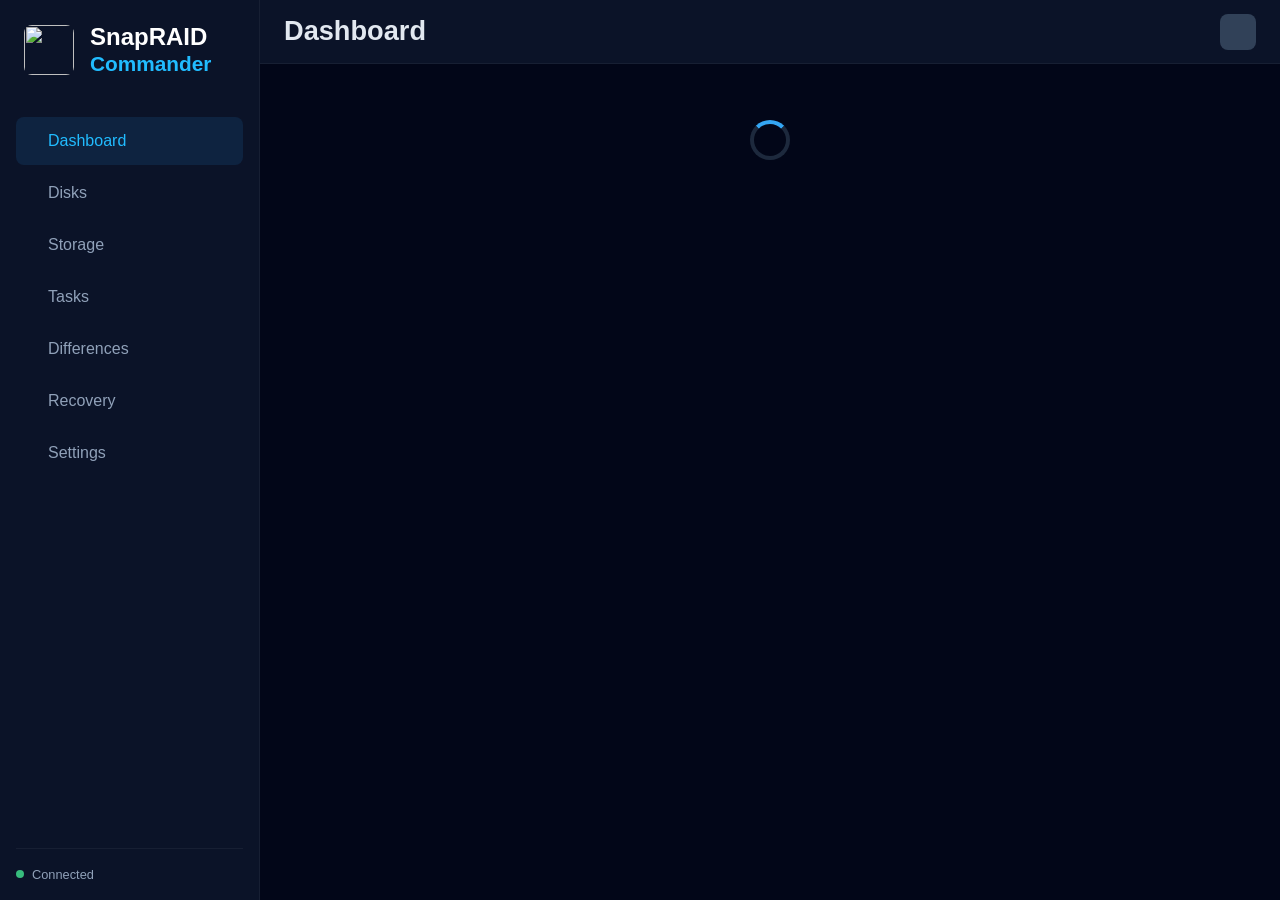
==== commander/index.html @ 03ba0b36 "Add a Storage page to the Commander and Brutale UIs with array diagram, guided setup, pools, balance" ====
<!DOCTYPE html>
<html lang="en">

<head>
    <meta charset="UTF-8">
    <meta name="viewport" content="width=device-width, initial-scale=1.0">
    <title>SnapRAID Commander</title>
    <script src="js/init.js"></script>
    <link rel="stylesheet" href="css/style.css">
    <link rel="apple-touch-icon" sizes="180x180" href="/image/apple-touch-icon.png">
    <link rel="icon" type="image/png" sizes="32x32" href="/image/favicon-32x32.png">
    <link rel="icon" type="image/png" sizes="16x16" href="/image/favicon-16x16.png">
    <link rel="manifest" href="/site.webmanifest">
</head>

<body>
    <div class="app-container">
        <!-- Sidebar Navigation -->
        <aside class="sidebar" id="sidebar">
            <a class="brand" href="https://www.snapraid.it" target="_blank" rel="noopener noreferrer">
                <!-- <div class="logo-icon" id="icon-logo"></div> -->
                <image class="logo-icon" src="image/android-chrome-192x192.png" with="60" height="60"/>
                <div class="brand-text">
                    <h1><span>SnapRAID</span><br><span class="brand-sub">Commander</span></h1>
                </div>
            </a>

            <nav class="nav-links">
                <a href="#/" class="nav-item active" data-link>
                    <span class="icon" id="icon-dashboard"></span> Dashboard
                </a>
                <a href="#/disks" class="nav-item" data-link>
                    <span class="icon" id="icon-harddrive"></span> Disks
                </a>
                <a href="#/storage" class="nav-item" data-link>
                    <span class="icon" id="icon-storage"></span> Storage
                </a>
                <a href="#/tasks" class="nav-item" data-link>
                    <span class="icon" id="icon-activity"></span> Tasks
                </a>
                <a href="#/diff" class="nav-item" data-link>
                    <span class="icon" id="icon-check"></span> Differences
                </a>
                <a href="#/recovery" class="nav-item" data-link>
                    <span class="icon" id="icon-shield"></span> Recovery
                </a>
                <a href="#/settings" class="nav-item" data-link>
                    <span class="icon" id="icon-settings"></span> Settings
                </a>
            </nav>

            <div class="sidebar-footer">
                <div id="sidebar-status" class="sidebar-status">
                    <!-- Dynamic Status -->
                </div>
                <div class="connection-status">
                    <span class="pulse-dot"></span>
                    <span id="connection-text">Connected</span>
                </div>
            </div>
        </aside>

        <!-- Main Content Area -->
        <main class="main-content">
            <!-- Mobile Header -->
            <header class="top-bar">
                <div class="flex items-center gap-4">
                    <button id="mobile-menu-btn" class="icon-btn mobile-only">
                        <span class="icon" id="icon-menu"></span>
                    </button>
                    <h1 id="page-title">Dashboard</h1>
                </div>
                <div class="flex items-center gap-2">
                    <div class="header-actions" id="header-actions">
                        <!-- Dynamic Action Buttons injected here -->
                    </div>
                    <button id="theme-toggle" class="btn btn-secondary btn-icon" data-tooltip="Toggle Theme">
                        <span class="icon" id="icon-theme"></span>
                    </button>
                </div>
            </header>
            
            <div id="global-alerts" class="global-alerts"></div>

            <!-- View Container -->
            <div id="view-container" class="view-container">
                <!-- Views are injected here by JS -->
                <div class="loading-spinner"></div>
            </div>
        </main>
    </div>

    <!-- Toast Notification Container -->
    <div id="toast-container"></div>

    <!-- Scripts -->
    <script type="module" src="js/app.js"></script>
</body>

</html>
---- commander/css/style.css ----
/* SPDX-License-Identifier: GPL-3.0-or-later */
/* Copyright (C) 2025 Andrea Mazzoleni */

/* --- Variables & Theme --- */
:root {
    /* Color Palette - Deep Dark Mode */
    /* https://htmlcolorcodes.com/color-chart/tailwind-color-chart/ */
    --c-slate-50: #F8FAFC;
    --c-slate-100: #F1F5F9;
    --c-slate-200: #E2E8F0;
    --c-slate-300: #CAD5E2;
    --c-slate-400: #90A1B9;
    --c-slate-500: #62748E;
    --c-slate-600: #45556C;
    --c-slate-700: #314158;
    --c-slate-800: #1D293D;
    --c-slate-900: #0F172B;
    --c-slate-950: #020618;

    /* Interpolated */
    --c-slate-905: hsl(224 51% 11%);
    --c-slate-910: hsl(224 55% 10%);
    --c-slate-915: hsl(225 59% 10%);
    --c-slate-920: hsl(225 63% 9%);
    --c-slate-925: hsl(226 66% 8%);
    --c-slate-930: hsl(227 70% 7%);
    --c-slate-935: hsl(227 74% 7%);
    --c-slate-940: hsl(228 78% 6%);
    --c-slate-945: hsl(228 81% 6%);

    --c-cyan-50: #ECFEFF;
    --c-cyan-100: #CEFAFE;
    --c-cyan-200: #A2F4FD;
    --c-cyan-300: #53EAFD;
    --c-cyan-400: #42D3F2;
    --c-cyan-500: #3BB8DB;
    --c-cyan-600: #2C92B8;
    --c-cyan-700: #1A7595;
    --c-cyan-800: #015F78;
    --c-cyan-900: #104E64;
    --c-cyan-950: #053345;

    --c-emerald-50: #ECFDF5;
    --c-emerald-100: #D0FAE5;
    --c-emerald-200: #A4F4CF;
    --c-emerald-300: #5EE9B5;
    --c-emerald-400: #31D492;
    --c-emerald-500: #37BC7D;
    --c-emerald-600: #2D9966;
    --c-emerald-700: #1F7A55;
    --c-emerald-800: #116045;
    --c-emerald-900: #034F3B;
    --c-emerald-950: #012C22;

    --c-amber-50: #FFFBEB;
    --c-amber-100: #FEF3C6;
    --c-amber-200: #FEE685;
    --c-amber-300: #FFD230;
    --c-amber-400: #FFB93B;
    --c-amber-500: #FE9A37;
    --c-amber-550: #EF8531;
    --c-amber-600: #E1712B;
    --c-amber-700: #BB4D1A;
    --c-amber-800: #973C08;
    --c-amber-900: #7B3306;
    --c-amber-950: #461901;

    --c-orange-50: #FFF7ED;
    --c-orange-100: #FFEDD5;
    --c-orange-200: #FED7AA;
    --c-orange-300: #FDBA74;
    --c-orange-400: #FB923C;
    --c-orange-500: #F97316;
    --c-orange-600: #EA580C;
    --c-orange-700: #C2410C;
    --c-orange-800: #9A3412;
    --c-orange-900: #7C2D12;
    --c-orange-950: #431407;

    --c-red-50: #FEF2F2;
    --c-red-100: #FFE2E2;
    --c-red-200: #FFC9C9;
    --c-red-300: #FFA2A2;
    --c-red-400: #FF6467;
    --c-red-500: #FB2C36;
    --c-red-600: #E7180B;
    --c-red-700: #C11007;
    --c-red-800: #9F0712;
    --c-red-900: #82181A;
    --c-red-950: #460809;

    --c-purple-50: #FAF5FF;
    --c-purple-100: #F3E8FF;
    --c-purple-200: #E9D4FF;
    --c-purple-300: #DAB2FF;
    --c-purple-400: #C27AFF;
    --c-purple-500: #AD46FF;
    --c-purple-600: #9810FA;
    --c-purple-700: #8207DB;
    --c-purple-800: #6E11B0;
    --c-purple-900: #59168B;
    --c-purple-950: #3C0366;

    --c-blue-50: #EFF6FF;
    --c-blue-100: #DBEAFE;
    --c-blue-200: #BEDBFF;
    --c-blue-300: #8EC5FF;
    --c-blue-400: #51A2FF;
    --c-blue-500: #2B7FFF;
    --c-blue-600: #155DFC;
    --c-blue-700: #1447E6;
    --c-blue-800: #193CB8;
    --c-blue-900: #1C398E;
    --c-blue-950: #162456;

    --c-sky-50: #F0F9FF;
    --c-sky-100: #DFF2FE;
    --c-sky-200: #B8E6FE;
    --c-sky-300: #74D4FF;
    --c-sky-400: #21BCFF;
    --c-sky-500: #34A6F4;
    --c-sky-600: #2984D1;
    --c-sky-700: #1C69A8;
    --c-sky-800: #10598A;
    --c-sky-900: #024A70;
    --c-sky-950: #052F4A;

    --c-stone-50: #FAFAF9;
    --c-stone-100: #F5F5F4;
    --c-stone-200: #E7E5E4;
    --c-stone-300: #D6D3D1;
    --c-stone-400: #A6A09B;
    --c-stone-500: #79716B;
    --c-stone-600: #57534D;
    --c-stone-700: #44403B;
    --c-stone-800: #292524;
    --c-stone-900: #1C1917;
    --c-stone-950: #0C0A09;

    /* Colors */
    --bg-main: var(--c-slate-950);
    --bg-sub: var(--c-slate-930);
    --bg-card: var(--c-slate-910);
    --bg-card-hover: var(--c-slate-800);
    --border: var(--c-slate-800);
    --text-primary: var(--c-slate-200);
    --text-secondary: var(--c-slate-400);
    --accent-glow: var(--c-sky-400);
    --brand-primary: white;
    --brand-secondary: var(--c-sky-400);
    --btn-primary: var(--c-sky-500);
    --btn-secondary: var(--c-slate-700);
    --smart-clickable-hover: var(--c-slate-800);
    --text-grey: var(--c-slate-400);
    --text-sky: var(--c-sky-400);
    --text-red: var(--c-red-400);
    --log-window-background: #000;
    --log-window-text: var(--c-slate-200);
    --status-next: var(--c-slate-400);
    --progress-container-background: var(--c-slate-800);
    --slider-background: var(--c-slate-700);
    --table-row-hover: rgba(255, 255, 255, 0.12);
    --table-row-alt: rgba(255, 255, 255, 0.05);

    /* Spacing */
    --gap-sm: 0.5rem;
    --gap-md: 1rem;
    --gap-lg: 1.5rem;

    /* Borders */
    --radius-md: 8px;
    --radius-lg: 12px;
    --border-subtle: 1px solid rgba(255, 255, 255, 0.05);
}

[data-theme="light"] {
    --bg-main: var(--c-slate-50);
    --bg-card: #ffffff;
    --bg-sub: var(--c-slate-100);
    --bg-card-hover: var(--c-slate-200);
    --border: var(--c-slate-300);
    --border-subtle: 1px solid #e2e8f0;
    --text-primary: var(--c-sky-800);
    --text-secondary: var(--c-slate-600);
    --accent-glow: var(--c-sky-400);
    --brand-primary: var(--c-sky-800);
    --brand-secondary: var(--c-sky-400);
    --btn-primary: var(--c-sky-500);
    --btn-secondary: var(--c-slate-200);
    --smart-clickable-hover: var(--c-slate-200);
    --text-grey: var(--c-slate-500);
    --text-sky: var(--c-sky-500);
    --text-red: var(--c-red-600);
    --log-window-background: var(--c-slate-50);
    --log-window-text: var(--c-slate-700);
    --status-next: var(--c-slate-600);
    --progress-container-background: var(--c-slate-300);
    --slider-background: var(--c-slate-500);
    --table-row-hover: rgba(0, 0, 0, 0.10);
    --table-row-alt: rgba(0, 0, 0, 0.04);
}

/* --- Reset & Base --- */
* {
    box-sizing: border-box;
    margin: 0;
    padding: 0;
}

body {
    font-family: 'Inter', -apple-system, BlinkMacSystemFont, "Segoe UI", Roboto, Helvetica, Arial, sans-serif;
    background-color: var(--bg-main);
    color: var(--text-primary);
    line-height: 1.5;
    height: 100vh;
    overflow: hidden;
}

/* --- Layout --- */
.app-container {
    display: flex;
    height: 100vh;
}

/* Sidebar */
.sidebar {
    width: 260px;
    background-color: var(--bg-card);
    border-right: var(--border-subtle);
    display: flex;
    flex-direction: column;
    padding: var(--gap-md);
    transition: transform 0.3s ease;
    z-index: 50;
}

.brand {
    display: flex;
    align-items: center;
    gap: var(--gap-md);
    margin-bottom: 2rem;
    padding: 0.5rem;
    text-decoration: none;
}

.brand:hover {
    opacity: 0.9;
}

.brand:hover .logo-icon {
    transform: scale(1.1);
}

.logo-icon {
    width: 50px;
    height: 50px;
    background: var(--bg-card);
    border-radius: 8px;
    display: flex;
    align-items: center;
    justify-content: center;
    font-weight: bold;
    transition: transform 0.2s ease;
}

.brand-text h1 {
    font-size: 1.5rem;
    font-weight: 700;
    line-height: 1.1;
    color: var(--brand-primary);
}

.brand-sub {
    font-size: 1.3rem;
    font-weight: 700;
    line-height: 1.1;
    color: var(--brand-secondary);
}

.version-tag {
    font-size: 0.75rem;
    color: var(--text-secondary);
    font-family: monospace;
}

.nav-links {
    display: flex;
    flex-direction: column;
    gap: 0.25rem;
    flex: 1;
}

.nav-item {
    display: flex;
    align-items: center;
    gap: var(--gap-md);
    padding: 0.75rem 1rem;
    color: var(--text-secondary);
    text-decoration: none;
    border-radius: var(--radius-md);
    transition: all 0.2s;
}

.nav-item:hover {
    background-color: color-mix(in srgb, var(--c-sky-600) 7%, transparent);
    color: var(--text-primary);
}

.nav-item.active {
    background-color: color-mix(in srgb, var(--c-sky-600) 14%, transparent);
    color: var(--c-sky-400);
}

.nav-item .icon svg {
    width: 20px;
    height: 20px;
    fill: currentColor;
    align-items: center;
    margin-top: 0.4rem;
}

.sidebar-status {
    margin-bottom: var(--gap-md);
    padding-bottom: var(--gap-md);
    border-bottom: var(--border-subtle);
}

.status-title {
    font-size: 0.75rem;
    font-weight: 700;
    color: var(--text-secondary);
    text-transform: uppercase;
    margin-bottom: 0.25rem;
    display: flex;
    justify-content: space-between;
}

.status-command {
    color: var(--c-sky-400);
}

.status-meta {
    font-size: 0.7rem;
    color: var(--text-secondary);
    margin-top: 0.25rem;
    display: flex;
    justify-content: space-between;
}

.status-icon {
    display: inline-flex;
    align-items: center;
    margin-right: 0.5rem;
    color: var(--c-sky-400);
}

.status-icon svg {
    width: 14px;
    height: 14px;
    fill: currentColor;
}

.status-separator {
    display: inline-flex;
    align-items: center;
    margin: 0 0.25rem;
    color: var(--c-slate-700);
}

.status-separator svg {
    width: 12px;
    height: 12px;
    fill: currentColor;
}

.status-next {
    color: var(--status-next);
    font-weight: 500;
}

.icon-spin {
    animation: spin 2s linear infinite;
}

.sidebar-footer {
    padding-top: var(--gap-md);
}

.connection-status {
    display: flex;
    align-items: center;
    gap: 0.5rem;
    font-size: 0.8rem;
    color: var(--text-secondary);
}

.pulse-dot {
    width: 8px;
    height: 8px;
    background-color: var(--c-emerald-500);
    border-radius: 50%;
    box-shadow: 0 0 0 0 rgba(16, 185, 129, 0.7);
    animation: pulse 2s infinite;
}

@keyframes pulse {
    0% {
        transform: scale(0.95);
        box-shadow: 0 0 0 0 rgba(16, 185, 129, 0.7);
    }

    70% {
        transform: scale(1);
        box-shadow: 0 0 0 6px rgba(16, 185, 129, 0);
    }

    100% {
        transform: scale(0.95);
        box-shadow: 0 0 0 0 rgba(16, 185, 129, 0);
    }
}

.pulse-dot.disconnected {
    background-color: var(--c-red-500);
    box-shadow: 0 0 0 0 rgba(239, 68, 68, 0.7);
    animation: pulse-red 2s infinite;
}

@keyframes pulse-red {
    0% {
        transform: scale(0.95);
        box-shadow: 0 0 0 0 rgba(239, 68, 68, 0.7);
    }

    70% {
        transform: scale(1);
        box-shadow: 0 0 0 6px rgba(239, 68, 68, 0);
    }

    100% {
        transform: scale(0.95);
        box-shadow: 0 0 0 0 rgba(239, 68, 68, 0);
    }
}

/* Main Content */
.main-content {
    flex: 1;
    display: flex;
    flex-direction: column;
    overflow: hidden;
    position: relative;
}

.top-bar {
    height: 64px;
    padding: 0 var(--gap-lg);
    display: flex;
    align-items: center;
    justify-content: space-between;
    background: var(--bg-card);
    backdrop-filter: blur(8px);
    border-bottom: var(--border-subtle);
    z-index: 40;
}

#page-title {
    font-size: 1.7rem;
    font-weight: 700;
    white-space: nowrap;
    overflow: hidden;
    text-overflow: ellipsis;
    min-width: 0;
    flex-shrink: 1;
}

.header-actions {
    display: flex;
    gap: var(--gap-md);
    align-items: center;
}

.view-container {
    padding: var(--gap-lg);
    overflow-y: auto;
    flex: 1;
    padding-bottom: 80px;
    /* Space for bottom tooltips at the end of scroll */
    padding-top: var(--gap-lg);
    /* Space for top tooltips at the start of scroll */
}

/* --- Components --- */

/* Cards */
.card {
    background-color: var(--bg-card);
    border-radius: var(--radius-lg);
    border: var(--border-subtle);
    padding: var(--gap-lg);
    overflow: visible;
}

.card-border-blue {
    border-left: 4px solid var(--c-blue-500) !important;
}

.card-border-purple {
    border-left: 4px solid var(--c-purple-500) !important;
}

.card-border-grey {
    border-left: 4px solid var(--c-slate-500) !important;
}

.card-disk {
    max-width: 400px;
}

.card.glow {
    border-color: var(--c-sky-500);
    box-shadow: 0 0 20px -5px var(--accent-glow);
}

/* Grid */
.grid-1 {
    display: grid;
    grid-template-columns: repeat(auto-fit, minmax(300px, 1fr));
    gap: var(--gap-lg);
    margin-bottom: var(--gap-lg);
}

.grid-2 {
    display: grid;
    grid-template-columns: repeat(auto-fit, minmax(300px, 1fr));
    gap: var(--gap-lg);
    margin-bottom: var(--gap-lg);
}

.grid-span-2 {
    grid-column: span 2;
}

.grid-3 {
    display: grid;
    grid-template-columns: repeat(auto-fit, minmax(250px, 1fr));
    gap: var(--gap-lg);
    margin-bottom: var(--gap-lg);
}

.grid-4 {
    display: grid;
    grid-template-columns: repeat(auto-fit, minmax(200px, 1fr));
    gap: var(--gap-lg);
    margin-bottom: var(--gap-lg);
}

/* Auto-fill grids: items stay at their min-width and don't stretch to fill the row */
.grid-fill-2 {
    display: grid;
    grid-template-columns: repeat(auto-fill, minmax(300px, 400px));
    gap: var(--gap-lg);
}

.grid-fill-3 {
    display: grid;
    grid-template-columns: repeat(auto-fill, minmax(250px, 300px));
    gap: var(--gap-lg);
}

.grid-fill-4 {
    display: grid;
    grid-template-columns: repeat(auto-fill, minmax(200px, 250px));
    gap: var(--gap-lg);
}

/* Buttons */
.btn {
    padding: 0.5rem 1rem;
    border-radius: var(--radius-md);
    border: none;
    font-weight: 500;
    cursor: pointer;
    transition: all 0.2s ease;
    font-size: 0.9rem;
    position: relative;
}

/* Floating JavaScript Tooltip */
.tooltip-floating {
    position: fixed;
    background-color: var(--bg-card);
    color: var(--text-primary);
    padding: 0.6rem 0.9rem;
    border-radius: 10px;
    font-size: 0.85rem;
    font-weight: 600;
    line-height: 1.4;
    white-space: normal;
    max-width: 350px;
    width: max-content;
    min-width: 120px;
    z-index: 1000;
    border: 1px solid var(--c-sky-500);
    box-shadow: 0 10px 15px -3px rgba(0, 0, 0, 0.7);
    pointer-events: none;
    opacity: 0;
    transition: opacity 0.15s ease;
}

.tooltip-floating.active {
    opacity: 1;
}

.btn:hover {
    filter: brightness(0.7);
}

.btn:active {
    filter: brightness(0.6);
}

.btn-primary {
    background-color: var(--btn-primary);
    color: #fff;
}

.btn-secondary {
    background-color: var(--btn-secondary);
    color: var(--text-primary);
}

.btn-danger {
    background-color: var(--c-red-500);
    color: #fff;
}

.btn-amber {
    background-color: var(--c-amber-500);
    color: #fff;
}

.btn-disabled {
    background-color: var(--c-slate-700);
    color: var(--c-slate-400);
    /* Essential functional properties for a disabled button */
    cursor: not-allowed;
    opacity: 0.6;
    pointer-events: none;
    /* Prevents hover effects or clicks */
    border: 1px solid transparent;
}

.btn-icon {
    display: inline-flex;
    align-items: center;
    justify-content: center;
    padding: 0.5rem;
    width: 36px;
    height: 36px;
}

.btn-icon svg {
    width: 20px;
    height: 20px;
    fill: currentColor;
}

.btn-sm {
    padding: 0.25rem 0.75rem;
    font-size: 0.8rem;
}

.btn-xs {
    padding: 0.1rem 0.4rem;
    font-size: 0.7rem;
}

.icon-btn {
    background: none;
    border: none;
    color: var(--text-primary);
    cursor: pointer;
}

.icon-btn svg {
    width: 24px;
    height: 24px;
    fill: currentColor;
}

/* Badges */
.badge {
    display: inline-flex;
    padding: 0.25rem 0.5rem;
    border-radius: 4px;
    font-size: 0.75rem;
    font-weight: 600;
    text-transform: uppercase;
    text-align: center;
    justify-content: center;
    line-height: 1.2;
}

a.badge {
    text-decoration: none;
    transition: filter 0.2s ease;
}

a.badge:hover {
    filter: brightness(1.25);
    text-decoration: none;
}

.badge-green {
    background: color-mix(in srgb, var(--c-emerald-500) 20%, transparent);
    color: var(--c-emerald-500);
}

.badge-red {
    background: color-mix(in srgb, var(--c-red-500) 20%, transparent);
    color: var(--c-red-500);
}

.badge-yellow {
    background: color-mix(in srgb, var(--c-amber-500) 20%, transparent);
    color: var(--c-amber-500);
}

.badge-orange {
    background: color-mix(in srgb, var(--c-orange-500) 20%, transparent);
    color: var(--c-orange-500);
}

.badge-blue {
    background: color-mix(in srgb, var(--c-blue-500) 20%, transparent);
    color: var(--c-blue-500);
}

.badge-purple {
    background: color-mix(in srgb, var(--c-purple-500) 20%, transparent);
    color: var(--c-purple-500);
}

.badge-grey {
    background: color-mix(in srgb, var(--c-slate-500) 20%, transparent);
    color: var(--c-slate-400);
}

[data-theme="light"] .badge-green {
    background: color-mix(in srgb, var(--c-emerald-500) 25%, transparent);
    color: var(--c-emerald-700);
}

[data-theme="light"] .badge-red {
    background: color-mix(in srgb, var(--c-red-500) 25%, transparent);
    color: var(--c-red-700);
}

[data-theme="light"] .badge-yellow {
    background: color-mix(in srgb, var(--c-amber-500) 25%, transparent);
    color: var(--c-amber-700);
}

[data-theme="light"] .badge-orange {
    background: color-mix(in srgb, var(--c-orange-500) 25%, transparent);
    color: var(--c-orange-700);
}

[data-theme="light"] .badge-blue {
    background: color-mix(in srgb, var(--c-blue-500) 25%, transparent);
    color: var(--c-blue-700);
}

[data-theme="light"] .badge-purple {
    background: color-mix(in srgb, var(--c-purple-500) 25%, transparent);
    color: var(--c-purple-700);
}

[data-theme="light"] .badge-grey {
    background: color-mix(in srgb, var(--c-slate-500) 25%, transparent);
    color: var(--c-slate-700);
}

[data-theme="light"] .badge-active-cyan {
    background: rgba(6, 182, 212, 0.3);
    color: var(--c-cyan-700);
}

[data-theme="light"] .badge-active-yellow {
    background: rgba(245, 158, 11, 0.3);
    color: var(--c-amber-700);
}

[data-theme="light"] .badge-active-orange {
    background: color-mix(in srgb, var(--c-orange-500) 25%, transparent);
    color: var(--c-orange-700);
}

[data-theme="light"] .badge-active-red {
    background: rgba(239, 68, 68, 0.3);
    color: var(--c-red-700);
}

@keyframes pulse-soft {

    0%,
    100% {
        opacity: 1;
    }

    50% {
        opacity: 0.7;
    }
}

.badge-active-cyan {
    background: rgba(6, 182, 212, 0.2);
    color: var(--c-cyan-500);
    animation: pulse-soft 2s cubic-bezier(0.4, 0, 0.6, 1) infinite;
}

.badge-active-yellow {
    background: rgba(245, 158, 11, 0.2);
    color: var(--c-amber-500);
    animation: pulse-soft 2s cubic-bezier(0.4, 0, 0.6, 1) infinite;
}

.badge-active-orange {
    background: color-mix(in srgb, var(--c-orange-500) 20%, transparent);
    color: var(--c-orange-500);
    animation: pulse-soft 2s cubic-bezier(0.4, 0, 0.6, 1) infinite;
}

.badge-active-red {
    background: rgba(239, 68, 68, 0.2);
    color: var(--c-red-500);
    animation: pulse-soft 2s cubic-bezier(0.4, 0, 0.6, 1) infinite;
}

.progress-container.system-progress {
    height: 6px;
    margin: 0;
}

/* Progress Bar */
.progress-container {
    height: 8px;
    background-color: var(--progress-container-background);
    border-radius: 4px;
    overflow: hidden;
    margin: 0.5rem 0;
}

.progress-bar {
    height: 100%;
    background: linear-gradient(90deg, var(--c-cyan-500), var(--c-blue-500));
    transition: width 0.3s ease;
}

/* Logs */
.log-window {
    background-color: var(--log-window-background);
    border-radius: var(--radius-md);
    padding: 1rem;
    font-family: 'Courier New', monospace;
    font-size: 0.85rem;
    height: 200px;
    overflow-y: auto;
    color: var(--log-window-text);
    border: 1px solid var(--border);
}

.log-line {
    margin-bottom: 2px;
}

.log-error {
    color: var(--c-red-500);
}

/* Forms */
.form-group {
    margin-bottom: 1rem;
}

.form-group label {
    display: block;
    margin-bottom: 0.1rem;
    font-size: 0.9rem;
    color: var(--text-secondary);
    font-weight: bold;
}

.form-control {
    width: 100%;
    padding: 0.6rem;
    background-color: var(--bg-sub);
    border: 1px solid var(--c-slate-700);
    border-radius: var(--radius-md);
    color: var(--text-primary);
}

.form-control:focus {
    outline: none;
    border-color: var(--c-sky-500);
}

.form-row {
    display: flex;
    gap: 1rem;
}

.form-row>* {
    flex: 1;
}

.form-group.disabled-control {
    opacity: 0.3;
    cursor: not-allowed;
}

.form-group.disabled-control input,
.form-group.disabled-control select {
    cursor: not-allowed;
}

.restricted-banner {
    grid-column: span 2;
    background: rgba(14, 165, 233, 0.1);
    border: 1px solid rgba(14, 165, 233, 0.3);
    border-left: 4px solid var(--c-sky-500);
    border-radius: var(--radius-lg);
    padding: var(--gap-lg);
    margin-bottom: var(--gap-lg);
    color: var(--text-secondary);
    line-height: 1.6;
}

.restricted-banner-title {
    font-weight: 700;
    font-size: 1rem;
    color: var(--c-sky-500);
    margin-bottom: 0.5rem;
    display: flex;
    align-items: center;
    gap: 0.5rem;
}

.restricted-banner code {
    font-family: monospace;
    font-size: 0.9em;
    color: var(--c-sky-500);
    background: rgba(14, 165, 233, 0.15);
    padding: 0.1rem 0.3rem;
    border-radius: 4px;
}

.global-alerts {
    padding: var(--gap-lg) var(--gap-lg) 0 var(--gap-lg);
}

.global-alerts:empty {
    display: none;
}

.health-banner {
    background: rgba(239, 68, 68, 0.1);
    border: 1px solid rgba(239, 68, 68, 0.3);
    border-left: 4px solid var(--c-red-500);
    border-radius: var(--radius-lg);
    padding: var(--gap-lg);
    margin-bottom: var(--gap-sm);
    color: var(--text-secondary);
    line-height: 1.6;
}

.health-banner.pending {
    background: rgba(14, 165, 233, 0.1);
    border: 1px solid rgba(14, 165, 233, 0.3);
    border-left: 4px solid var(--c-sky-500);
}

.health-banner.prefail {
    background: rgba(245, 158, 11, 0.1);
    border: 1px solid rgba(245, 158, 11, 0.3);
    border-left: 4px solid var(--c-amber-500);
}

.health-banner.degraded {
    background: rgba(249, 115, 22, 0.1);
    border: 1px solid rgba(249, 115, 22, 0.3);
    border-left: 4px solid var(--c-orange-500);
}

.health-banner.failing {
    background: rgba(239, 68, 68, 0.1);
    border: 1px solid rgba(239, 68, 68, 0.3);
    border-left: 4px solid var(--c-red-500);
}

.health-banner.corrupt {
    background: rgba(168, 85, 247, 0.1);
    border: 1px solid rgba(168, 85, 247, 0.3);
    border-left: 4px solid var(--c-purple-500);
}

.health-banner-title {
    font-weight: 700;
    font-size: 1rem;
    color: var(--c-red-500);
    margin-bottom: 0.5rem;
    display: flex;
    align-items: center;
    gap: 0.5rem;
    text-transform: uppercase;
}

.health-banner.pending .health-banner-title {
    color: var(--c-sky-500);
}

.health-banner.prefail .health-banner-title {
    color: var(--c-amber-500);
}

.health-banner.degraded .health-banner-title {
    color: var(--c-orange-500);
}

.health-banner.failing .health-banner-title {
    color: var(--c-red-500);
}

.health-banner.corrupt .health-banner-title {
    color: var(--c-purple-500);
}

.health-banner-reason {
    font-weight: 500;
    color: var(--text-primary);
    margin-top: 0.25rem;
}

/* Table */

.data-table {
    width: 100%;
    border-collapse: collapse;
}

.data-table th {
    text-align: left;
    padding: 1rem;
    border-bottom: 1px solid var(--border);
    color: var(--text-secondary);
    font-size: 0.85rem;
}

.data-table td {
    padding: 1rem;
    border-bottom: 1px solid var(--border);
    font-size: 0.9rem;
}



/* Dense Table for Lists */
.data-table.dense th,
.data-table.dense td {
    padding: 0.5rem 0.75rem;
}

.data-table.dense th,
.data-table.v-dense th {
    font-size: 0.75rem;
    text-transform: uppercase;
    letter-spacing: 0.05em;
    background-color: var(--bg-sub);
}

.data-table.v-dense th,
.data-table.v-dense td {
    padding: 0.2rem 0.5rem;
    font-size: 0.8rem;
}

.data-table.dense td,
.data-table.v-dense td {
    vertical-align: middle;
}

.data-table.dense tr:nth-child(even),
.data-table.v-dense tr:nth-child(even) {
    background-color: var(--table-row-alt);
}

.history-table tr:nth-child(4n+3),
.history-table tr:nth-child(4n+4) {
    background-color: var(--table-row-alt);
}

.task-history-log {
    background-color: var(--bg-sub);
    margin: 0.5rem;
    padding: 0.5rem;
}

.data-table tr:hover {
    background-color: var(--table-row-hover) !important;
}

.data-table.dense .badge {
    padding: 0.15rem 0.4rem;
    font-size: 0.7rem;
}

.modal-body h4 {
    margin-top: 0.5rem;
    margin-bottom: 0.25rem;
}

.modal-body .data-table.v-dense th:first-child,
.modal-body .data-table.v-dense td:first-child {
    width: 250px;
    max-width: 250px;
}

@media (max-width: 480px) {

    .modal-body .data-table.v-dense th:first-child,
    .modal-body .data-table.v-dense td:first-child {
        width: 120px;
    }
}

.overflow-x-auto {
    overflow-x: auto;
}

/* Temperature */
.flex-1 {
    flex: 1;
}

.flex-shrink-0 {
    flex-shrink: 0;
}

.whitespace-nowrap {
    white-space: nowrap;
}

.h-full {
    height: 100%;
}

.min-w-0 {
    min-width: 0;
}

.temp-sparkline {
    display: block;
}

.temp-sparkline-row {
    height: 55px;
}

.temp-sparkline-container {
    border: 1px solid var(--border);
    border-radius: 4px;
    background: var(--bg-sub);
    width: 100%;
}

.scrub-history-container {
    border: 1px solid var(--border);
    border-radius: 4px;
    background: var(--bg-sub);
    height: 150px;
    width: 100%;
}

/* Property List */
.property-list {
    display: flex;
    flex-direction: column;
    gap: 0.75rem;
    border-top: 1px solid var(--border);
    border-bottom: 1px solid var(--border);
    padding: 1.25rem 0;
    margin: 1.5rem 0;
}

.property-row {
    display: flex;
    align-items: center;
    gap: 1rem;
}

.property-label {
    color: var(--text-secondary);
    font-size: 0.75rem;
    font-weight: 800;
    /* Extra bold for names */
    text-transform: uppercase;
    width: 90px;
    flex-shrink: 0;
}

.property-value {
    font-size: 1.1rem;
    font-weight: 700;
    word-break: break-all;
    flex: 1;
    min-width: 0;
}

.w-50 {
    width: 50px;
}

.w-60 {
    width: 60px;
}

.w-80 {
    width: 80px;
}

.w-100 {
    width: 100px;
}

.p-0 {
    padding: 0 !important;
}

/* Utility Typography */
.text-xs {
    font-size: 0.75rem;
}

.text-sm {
    font-size: 0.875rem;
}

.text-lg {
    font-size: 1.125rem;
}

.text-xl {
    font-size: 1.25rem;
}

.whitespace-pre-wrap {
    white-space: pre-wrap;
}

.text-2xl {
    font-size: 1.5rem;
}

.font-bold {
    font-weight: 700;
}

.font-mono {
    font-family: monospace;
}

.text-sky {
    color: var(--text-sky);
}

.text-emerald {
    color: var(--c-emerald-500);
}

.text-purple {
    color: var(--c-purple-500);
}

.text-grey {
    color: var(--text-grey);
}

.text-red {
    color: var(--text-red);
}

.text-yellow {
    color: var(--c-amber-500);
}

.text-orange {
    color: var(--c-orange-500);
}

.text-amber {
    color: var(--c-amber-550);
}

.text-muted {
    color: var(--text-secondary);
}

.flex {
    display: flex;
}

.flex-wrap {
    flex-wrap: wrap;
}

.items-center {
    align-items: center;
}

.justify-between {
    justify-content: space-between;
}

.gap-2 {
    gap: 0.5rem;
}

.gap-4 {
    gap: 1rem;
}

.gap-8 {
    gap: 2rem;
}

.mt-1 {
    margin-top: 0.25rem;
}

.mt-2 {
    margin-top: 0.5rem;
}

.mt-3 {
    margin-top: 0.75rem;
}

.mt-4 {
    margin-top: 1.0rem;
}

.mt-6 {
    margin-top: 1.5rem;
}

.mr-1 {
    margin-right: 0.25rem;
}

.ml-2 {
    margin-left: 0.5rem;
}

.mb-1 {
    margin-bottom: 0.25rem;
}

.mb-2 {
    margin-bottom: 0.5rem;
}

.mb-3 {
    margin-bottom: 0.75rem;
}

.mb-4 {
    margin-bottom: 1rem;
}

.mb-6 {
    margin-bottom: 1.5rem;
}

.mb-8 {
    margin-bottom: 2rem;
}

.mb-12 {
    margin-bottom: 3rem;
}

/* Mobile Responsive */
@media (max-width: 768px) {
    .sidebar {
        position: fixed;
        height: 100%;
        transform: translateX(-100%);
        width: 80%;
    }

    .sidebar.open {
        transform: translateX(0);
    }

    .mobile-only {
        display: block;
    }
}

@media (min-width: 769px) {
    .mobile-only {
        display: none;
    }
}

.hidden {
    display: none !important;
}

.truncate {
    overflow: hidden;
    text-overflow: ellipsis;
    white-space: nowrap;
}

.flex-shrink-0 {
    flex-shrink: 0;
}

.min-w-0 {
    min-width: 0;
}

/* Loading */
.loading-spinner {
    border: 4px solid var(--border);
    border-top: 4px solid var(--c-sky-500);
    border-radius: 50%;
    width: 40px;
    height: 40px;
    animation: spin 1s linear infinite;
    margin: 2rem auto;
}

@keyframes spin {
    0% {
        transform: rotate(0deg);
    }

    100% {
        transform: rotate(360deg);
    }
}

/* Toast */
#toast-container {
    position: fixed;
    bottom: 20px;
    right: 20px;
    z-index: 100;
    display: flex;
    flex-direction: column;
    gap: 10px;
}

.toast {
    border: 1px solid;
    padding: 1rem;
    border-radius: var(--radius-md);
    box-shadow: 0 4px 6px rgba(0, 0, 0, 0.3);
    animation: slideIn 0.3s;
}

.toast svg {
    width: 20px;
    height: 20px;
    fill: currentColor;
    flex-shrink: 0;
}

.toast svg[stroke] {
    fill: none;
    stroke: currentColor;
}

.toast-icon {
    width: 20px;
    height: 20px;
    flex-shrink: 0;
    display: flex;
    align-items: center;
    justify-content: center;
}

.toast-error {
    border-color: var(--c-red-700);
    background: var(--c-red-950) !important;
    border-left: 4px solid var(--c-red-500);
}

.toast-warning {
    border-color: var(--c-amber-700);
    background: var(--c-amber-950) !important;
    border-left: 4px solid var(--c-amber-500);
}

.toast-success {
    border-color: var(--c-emerald-700);
    background: var(--c-emerald-950) !important;
    border-left: 4px solid var(--c-emerald-500);
}

.toast-info {
    border-color: var(--c-sky-700);
    background: var(--c-sky-950) !important;
    border-left: 4px solid var(--c-sky-500);
}

/* Light Theme Toast Overrides */
[data-theme="light"] .toast-error {
    border-color: var(--c-red-200);
    background: var(--c-red-50) !important;
    color: var(--c-red-800);
}

[data-theme="light"] .toast-warning {
    border-color: var(--c-amber-200);
    background: var(--c-amber-50) !important;
    color: var(--c-amber-800);
}

[data-theme="light"] .toast-success {
    border-color: var(--c-emerald-200);
    background: var(--c-emerald-50) !important;
    color: var(--c-emerald-800);
}

[data-theme="light"] .toast-info {
    border-color: var(--c-sky-200);
    background: var(--c-sky-50) !important;
    color: var(--c-sky-800);
}

@keyframes slideIn {
    from {
        transform: translateX(100%);
    }

    to {
        transform: translateX(0);
    }
}

/* Hide number input spinners */
input::-webkit-outer-spin-button,
input::-webkit-inner-spin-button {
    -webkit-appearance: none;
    margin: 0;
}

input[type=number],
input[type=number]:hover,
input[type=number]:focus {
    -moz-appearance: textfield !important;
    appearance: textfield !important;
}

/* Modal */
.modal-overlay {
    position: fixed;
    top: 0;
    left: 0;
    width: 100%;
    height: 100%;
    background-color: rgba(0, 0, 0, 0.7);
    backdrop-filter: blur(4px);
    display: flex;
    align-items: center;
    justify-content: center;
    z-index: 1000;
    opacity: 0;
    pointer-events: none;
    transition: opacity 0.2s ease;
}

.modal-overlay.active {
    opacity: 1;
    pointer-events: auto;
}

.modal-container {
    background-color: var(--bg-card);
    border: 1px solid var(--c-slate-700);
    border-radius: var(--radius-lg);
    width: 90%;
    max-width: 450px;
    max-height: 90vh;
    display: flex;
    flex-direction: column;
    padding: var(--gap-lg);
    box-shadow: 0 10px 25px -5px rgba(0, 0, 0, 0.5);
    transform: translateY(20px);
    transition: transform 0.2s ease;
}

.modal-overlay.active .modal-container {
    transform: translateY(0);
}

.modal-title {
    font-size: 1.25rem;
    font-weight: 700;
    color: var(--c-sky-400);
    margin-bottom: var(--gap-md);
}

.modal-body {
    font-size: 0.95rem;
    color: var(--text-primary);
    margin-bottom: var(--gap-lg);
    line-height: 1.6;
    overflow-y: auto;
    flex: 1;
}

.modal-actions {
    display: flex;
    justify-content: flex-end;
    gap: var(--gap-md);
}

@media (max-width: 480px) {
    #page-title {
        max-width: 100px;
    }

    .modal-actions {
        flex-direction: column;
    }

    .modal-actions .btn {
        width: 100%;
    }
}

.smart-clickable {
    cursor: pointer;
    display: inline-block;
    transition: all 0.2s ease;
    border-radius: var(--radius-md);
    padding: 0.2rem 0.5rem;
    margin: -0.2rem -0.5rem;
}

.smart-clickable:hover {
    background-color: var(--smart-clickable-hover);
}

/* SMART Status Styling */
.smart-status {
    font-size: 0.75rem;
    font-weight: 700;
    text-transform: uppercase;
}

.smart-status[data-status="passed"] {
    color: var(--c-emerald-500);
}

.smart-status[data-status="failing"],
.smart-status[data-status="prefail"] {
    display: inline-flex;
    padding: 0.25rem 0.5rem;
    border-radius: 4px;
    font-weight: 600;
    line-height: 1.2;
    text-align: center;
    justify-content: center;
}

.smart-status[data-status="failing"] {
    background: color-mix(in srgb, var(--c-red-500) 20%, transparent);
    color: var(--c-red-500);
}

[data-theme="light"] .smart-status[data-status="failing"] {
    background: color-mix(in srgb, var(--c-red-500) 25%, transparent);
    color: var(--c-red-700);
}

.smart-status[data-status="prefail"] {
    background: color-mix(in srgb, var(--c-amber-500) 20%, transparent);
    color: var(--c-amber-500);
}

[data-theme="light"] .smart-status[data-status="prefail"] {
    background: color-mix(in srgb, var(--c-amber-500) 25%, transparent);
    color: var(--c-amber-700);
}

.smart-status[data-status="pending"],
.smart-status[data-status="prefail-logged"],
.smart-status[data-status="error-logged"],
.smart-status[data-status="error-recorded"],
.smart-status[data-status="selftest-error-logged"] {
    color: var(--text-grey);
}

.modal-container.large {
    max-width: 850px;
}

/* Toggle Switch */
.switch {
    position: relative;
    display: inline-block;
    width: 38px;
    height: 22px;
    flex-shrink: 0;
}

.switch input {
    opacity: 0;
    width: 0;
    height: 0;
}

.slider {
    position: absolute;
    cursor: pointer;
    top: 0;
    left: 0;
    right: 0;
    bottom: 0;
    background-color: var(--slider-background);
    transition: .4s;
    border-radius: 24px;
}

.slider:before {
    position: absolute;
    content: "";
    height: 16px;
    width: 16px;
    left: 3px;
    bottom: 3px;
    background-color: white;
    transition: .4s;
    border-radius: 50%;
}

input:checked+.slider {
    background-color: var(--c-sky-500);
}

input:focus+.slider {
    box-shadow: 0 0 1px var(--c-sky-500);
}

input:checked+.slider:before {
    transform: translateX(16px);
}

/* Disabled Switch */
.disabled-control .slider {
    opacity: 0.5;
    cursor: not-allowed;
}

/* Small Switch Variant */
.switch-sm {
    width: 32px;
    height: 18px;
}

.switch-sm .slider:before {
    height: 12px;
    width: 12px;
    left: 3px;
    bottom: 3px;
}

.switch-sm input:checked+.slider:before {
    transform: translateX(14px);
}

.border-red {
    border-color: var(--c-red-500) !important;
}

.text-right {
    text-align: right !important;
}

h2 {
    font-weight: bold;
    margin-bottom: 0.5rem;
    font-size: 1.5rem;
}

h3 {
    color: var(--text-sky);
    font-weight: bold;
    margin-bottom: 1rem;
    font-size: 1.25rem;
}


/* --- Storage page --- */
.st-page {
    display: flex;
    flex-direction: column;
    gap: var(--gap-lg);
}

.st-usage-cell {
    min-width: 220px;
}

.st-usage .progress-container {
    margin: 0 0 0.25rem 0;
}

.st-usage-wide .progress-container {
    height: 12px;
}

.st-bar-amber {
    background: var(--c-amber-500, #F59E0B);
}

.st-bar-red {
    background: #EF4444;
}

.st-form-row {
    align-items: flex-start;
}

.st-form-button {
    flex: 0 0 auto;
    padding-top: 1.6rem;
}

.st-dialog-body {
    overflow-y: auto;
    white-space: normal;
}

.st-dialog .data-table td,
.st-dialog .data-table th {
    padding: 0.6rem 0.5rem;
}

.st-role-col {
    width: 150px;
}

.st-wizard-head {
    display: flex;
    gap: 0.5rem;
    margin-bottom: 1rem;
    flex-wrap: wrap;
}

.st-wizard-tab {
    padding: 0.3rem 0.8rem;
    border-radius: 999px;
    font-size: 0.8rem;
    font-weight: 700;
    border: 1px solid var(--border);
    color: var(--text-secondary);
}

.st-wizard-tab.active {
    background: var(--c-sky-500, #0EA5E9);
    border-color: var(--c-sky-500, #0EA5E9);
    color: #fff;
}

.st-wizard-tab.done {
    color: var(--c-emerald-500, #10B981);
    border-color: var(--c-emerald-500, #10B981);
}

.st-wizard-section {
    border-top: 1px solid var(--border);
    padding-top: 1rem;
    margin-top: 0.5rem;
    margin-bottom: 1rem;
}

.st-steps {
    list-style: none;
    padding: 0;
    margin: 0;
    display: flex;
    flex-direction: column;
    gap: 0.75rem;
}

.st-step {
    display: flex;
    gap: 0.75rem;
    align-items: flex-start;
}

.st-step-mark {
    flex: 0 0 1.5rem;
    height: 1.5rem;
    border-radius: 50%;
    display: inline-flex;
    align-items: center;
    justify-content: center;
    font-size: 0.8rem;
    font-weight: 700;
    border: 1px solid var(--border);
    color: var(--text-secondary);
}

.st-step-danger .st-step-mark,
.st-step-fail .st-step-mark {
    background: #EF4444;
    border-color: #EF4444;
    color: #fff;
}

.st-step-ok .st-step-mark {
    background: var(--c-emerald-500, #10B981);
    border-color: var(--c-emerald-500, #10B981);
    color: #fff;
}

.st-step-run .st-step-mark {
    border-color: var(--c-sky-500, #0EA5E9);
    color: var(--c-sky-500, #0EA5E9);
}

.st-danger {
    border-color: #EF4444;
}

.st-pre {
    font-family: 'Courier New', monospace;
    font-size: 0.8rem;
    background: var(--bg-sub, transparent);
    border-radius: var(--radius-md);
    padding: 0.75rem;
    margin-top: 0.5rem;
    overflow-x: auto;
    white-space: pre;
}

/* --- Storage: tabs, stats, advisor, confirmations --- */
.st-tabs {
    display: flex;
    gap: 0.25rem;
    border-bottom: 1px solid var(--border);
    flex-wrap: wrap;
}

.st-tab {
    background: none;
    border: none;
    border-bottom: 3px solid transparent;
    padding: 0.6rem 1rem;
    font-weight: 700;
    font-size: 0.95rem;
    color: var(--text-secondary);
    cursor: pointer;
}

.st-tab:hover {
    color: var(--text-primary);
}

.st-tab.active {
    color: var(--c-sky-500, #0EA5E9);
    border-bottom-color: var(--c-sky-500, #0EA5E9);
}

.st-stats {
    display: grid;
    grid-template-columns: repeat(auto-fit, minmax(190px, 1fr));
    gap: var(--gap-lg);
}

.st-stat {
    background-color: var(--bg-card);
    border: var(--border-subtle);
    border-radius: var(--radius-lg);
    padding: 1rem 1.25rem;
    min-width: 0;
}

.st-stat-label {
    font-size: 0.75rem;
    font-weight: 700;
    text-transform: uppercase;
    letter-spacing: 0.04em;
    color: var(--text-secondary);
}

.st-stat-value {
    font-size: 1.6rem;
    font-weight: 700;
    overflow-wrap: anywhere;
}

.st-stat-sub {
    font-size: 0.8rem;
    color: var(--text-secondary);
}

.st-findings {
    display: flex;
    flex-direction: column;
    gap: 0.6rem;
}

.st-finding {
    display: flex;
    gap: 0.75rem;
    align-items: center;
    padding: 0.75rem 1rem;
    border-radius: var(--radius-md);
    border: 1px solid var(--border);
    border-left-width: 4px;
}

.st-finding-mark {
    flex: 0 0 1.5rem;
    height: 1.5rem;
    border-radius: 50%;
    display: inline-flex;
    align-items: center;
    justify-content: center;
    font-size: 0.85rem;
    font-weight: 700;
    color: #fff;
    background: var(--text-secondary);
}

.st-finding-bad { border-left-color: #EF4444; }
.st-finding-bad .st-finding-mark { background: #EF4444; }
.st-finding-warn { border-left-color: var(--c-amber-500, #F59E0B); }
.st-finding-warn .st-finding-mark { background: var(--c-amber-500, #F59E0B); }
.st-finding-ok { border-left-color: var(--c-emerald-500, #10B981); }
.st-finding-ok .st-finding-mark { background: var(--c-emerald-500, #10B981); }
.st-finding-tip { border-left-color: var(--c-sky-500, #0EA5E9); }
.st-finding-tip .st-finding-mark { background: var(--c-sky-500, #0EA5E9); }

.st-effects {
    border: 1px solid var(--border);
    border-radius: var(--radius-md);
    padding: 0.75rem 1rem;
    margin-bottom: 0.75rem;
    font-size: 0.9rem;
}

.st-effects ul {
    margin: 0;
    padding-left: 1.1rem;
}

.st-effects li {
    margin-top: 0.3rem;
}

.st-effects-safe {
    border-color: var(--c-emerald-500, #10B981);
}

.st-effects-title {
    font-size: 0.75rem;
    font-weight: 700;
    text-transform: uppercase;
    letter-spacing: 0.04em;
    color: var(--text-secondary);
    margin-bottom: 0.25rem;
}

.st-wizard-summary {
    display: flex;
    gap: 1.5rem;
    flex-wrap: wrap;
    margin-top: 1rem;
    padding: 0.75rem 1rem;
    border-radius: var(--radius-md);
    background: var(--bg-sub, transparent);
    font-size: 0.9rem;
}

.st-preview {
    border: 1px solid var(--border);
    border-radius: var(--radius-md);
    padding: 0.75rem 1rem;
    overflow-x: auto;
}

/* --- Storage: layout diagram --- */
.tp {
    display: flex;
    flex-wrap: wrap;
    gap: 1.25rem 1.5rem;
    align-items: flex-end;
}

.tp-group {
    display: flex;
    flex-direction: column;
    gap: 0.5rem;
    min-width: 0;
}

.tp-group-spare {
    margin-left: auto;
}

.tp-pool {
    border-radius: 10px;
    padding: 0.5rem 0.9rem;
    background: rgba(14, 165, 233, 0.12);
    border: 2px solid var(--c-sky-500, #0EA5E9);
    margin-bottom: 0.6rem;
}

.tp-pool-none {
    background: none;
    border-style: dashed;
    border-color: var(--border);
}

.tp-pool-title {
    font-weight: 700;
}

.tp-pool-sub {
    font-size: 0.78rem;
    color: var(--text-secondary);
}

.tp-tiles {
    display: flex;
    gap: 0.6rem;
    flex-wrap: wrap;
    align-items: flex-end;
}

.tp-tile {
    position: relative;
    width: 96px;
    border: 2px solid var(--border);
    border-radius: 10px;
    padding: 0.5rem 0.3rem 0.4rem;
    text-align: center;
    background: var(--bg-card);
}

/* the line from the pool down to each of its disks */
.tp-stems .tp-tile::before {
    content: '';
    position: absolute;
    top: -0.75rem;
    left: 50%;
    height: 0.65rem;
    border-left: 2px solid var(--c-sky-500, #0EA5E9);
}

.tp-data { border-color: var(--c-emerald-500, #10B981); }
.tp-parity { border-color: #A855F7; }
.tp-spare, .tp-foreign { border-style: dashed; }
.tp-new { box-shadow: 0 0 0 3px rgba(14, 165, 233, 0.35); }
.tp-bad { border-color: #EF4444; border-style: dashed; }

.tp-gauge {
    position: relative;
    width: 42px;
    height: 58px;
    margin: 0 auto 0.35rem;
    border-radius: 6px;
    background: rgba(148, 163, 184, 0.3);
    overflow: hidden;
}

.tp-gauge-fill {
    position: absolute;
    left: 0;
    right: 0;
    bottom: 0;
    height: 0;
    background: var(--c-emerald-500, #10B981);
}

.tp-parity .tp-gauge-fill { background: #A855F7; }

.tp-name {
    font-family: 'Courier New', monospace;
    font-weight: 700;
    font-size: 0.82rem;
    overflow: hidden;
    text-overflow: ellipsis;
    white-space: nowrap;
}

.tp-size { font-size: 0.75rem; }
.tp-note { font-size: 0.7rem; color: var(--text-secondary); min-height: 1em; }
.tp-new .tp-note { color: var(--c-sky-500, #0EA5E9); font-weight: 700; text-transform: uppercase; }
.tp-bad .tp-note { color: #EF4444; font-weight: 700; }

.tp-caption {
    font-size: 0.72rem;
    font-weight: 700;
    text-transform: uppercase;
    letter-spacing: 0.04em;
    color: var(--text-secondary);
}

.tp-link {
    align-self: center;
    text-align: center;
    font-size: 0.75rem;
    font-weight: 700;
    color: #A855F7;
    padding: 0 0.25rem;
}

.tp-link-off { color: #EF4444; }
.tp-shield { font-size: 1.6rem; line-height: 1.2; }

.tp-empty {
    border: 2px dashed #EF4444;
    border-radius: 10px;
    padding: 1.5rem 0.75rem;
    font-size: 0.8rem;
    color: #EF4444;
}

.tp-legend {
    font-size: 0.78rem;
    color: var(--text-secondary);
    display: flex;
    align-items: center;
    gap: 0.4rem;
}

.tp-key {
    display: inline-block;
    width: 0.8rem;
    height: 0.8rem;
    border-radius: 3px;
    border: 2px solid var(--border);
    margin-left: 0.5rem;
}

.tp-key-data { border-color: var(--c-emerald-500, #10B981); }
.tp-key-parity { border-color: #A855F7; }
.tp-key-spare { border-style: dashed; }

/* --- Storage: lists, large arrays --- */
.st-scroll {
    max-height: 420px;
    overflow-y: auto;
}

.st-checks {
    display: flex;
    flex-wrap: wrap;
    gap: 0.4rem 1.25rem;
}

.st-check {
    display: inline-flex;
    align-items: center;
    gap: 0.4rem;
    font-weight: 400;
    cursor: pointer;
    margin: 0;
}

.tp-dense .tp-tile {
    width: 70px;
    padding: 0.35rem 0.2rem 0.3rem;
}

.tp-dense .tp-gauge {
    width: 30px;
    height: 40px;
}

.tp-dense .tp-name { font-size: 0.7rem; }
.tp-dense .tp-size, .tp-dense .tp-note { font-size: 0.65rem; }
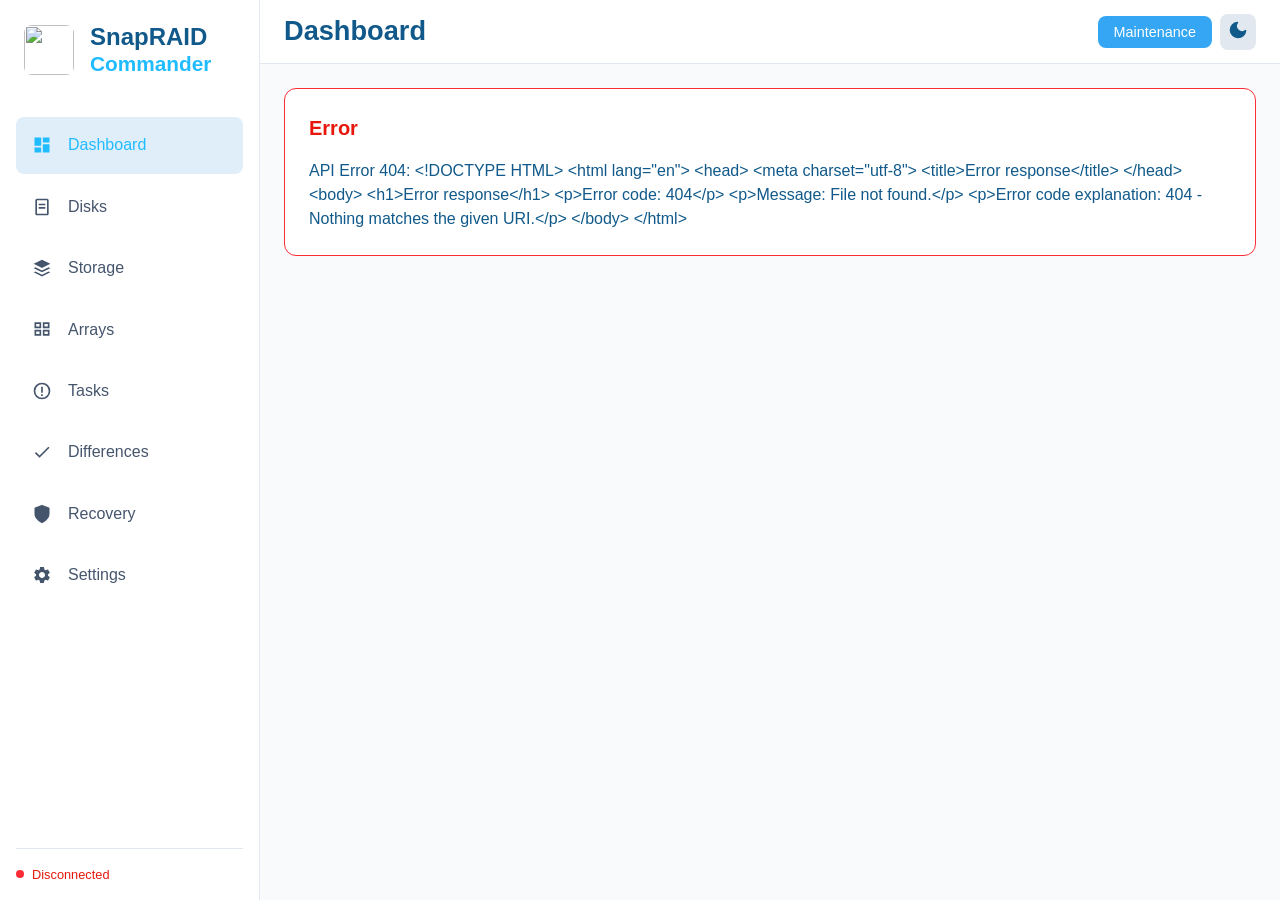
==== commit ea2ea15b: "Add the Arrays page and the array switcher to the web UIs, and make the Storage page work on the cho" ====
--- a/commander/index.html
+++ b/commander/index.html
@@ -25,6 +25,8 @@
                 </div>
             </a>
 
+            <div id="array-switcher" class="array-switcher"></div>
+
             <nav class="nav-links">
                 <a href="#/" class="nav-item active" data-link>
                     <span class="icon" id="icon-dashboard"></span> Dashboard
@@ -34,6 +36,9 @@
                 </a>
                 <a href="#/storage" class="nav-item" data-link>
                     <span class="icon" id="icon-storage"></span> Storage
+                </a>
+                <a href="#/arrays" class="nav-item" data-link>
+                    <span class="icon" id="icon-arrays"></span> Arrays
                 </a>
                 <a href="#/tasks" class="nav-item" data-link>
                     <span class="icon" id="icon-activity"></span> Tasks
--- a/commander/css/style.css
+++ b/commander/css/style.css
@@ -2291,3 +2291,78 @@
 
 .tp-dense .tp-name { font-size: 0.7rem; }
 .tp-dense .tp-size, .tp-dense .tp-note { font-size: 0.65rem; }
+
+/* --- Arrays: switcher, cards, map --- */
+.array-switcher:empty { display: none; }
+.array-switcher {
+    padding: 0 0.75rem 0.75rem;
+    display: flex;
+    flex-direction: column;
+    gap: 0.25rem;
+}
+.ar-switch-title {
+    font-size: 0.7rem;
+    text-transform: uppercase;
+    letter-spacing: 0.08em;
+    color: var(--text-secondary);
+    padding: 0 0.5rem 0.15rem;
+}
+.ar-switch {
+    display: flex;
+    align-items: center;
+    gap: 0.5rem;
+    width: 100%;
+    padding: 0.4rem 0.6rem;
+    border-radius: var(--radius-md);
+    border: 1px solid transparent;
+    background: transparent;
+    color: var(--text-primary);
+    font: inherit;
+    font-size: 0.9rem;
+    cursor: pointer;
+    text-align: left;
+}
+.ar-switch:hover { background: var(--bg-card-hover); }
+.ar-switch.active { border-color: var(--border); background: var(--bg-sub); font-weight: 700; }
+.ar-switch-name { flex: 1; overflow: hidden; text-overflow: ellipsis; white-space: nowrap; }
+.ar-switch-busy { font-size: 0.75rem; color: var(--text-secondary); }
+.ar-health { flex: 0 0 0.6rem; width: 0.6rem; height: 0.6rem; border-radius: 50%; background: var(--c-slate-500); }
+.ar-health-green { background: var(--c-emerald-500, #10B981); }
+.ar-health-orange { background: #F59E0B; }
+.ar-health-red { background: #EF4444; }
+
+.ar-page { display: flex; flex-direction: column; gap: var(--gap-lg); }
+.ar-summary, .ar-run { display: flex; justify-content: space-between; align-items: center; gap: 1rem; flex-wrap: wrap; }
+.ar-summary { border-left: 4px solid var(--c-slate-500); }
+.ar-summary-green { border-left-color: var(--c-emerald-500, #10B981); }
+.ar-summary-orange { border-left-color: #F59E0B; }
+.ar-summary-red { border-left-color: #EF4444; }
+.ar-summary-title { font-size: 1.15rem; font-weight: 700; }
+.ar-grid { display: grid; grid-template-columns: repeat(auto-fill, minmax(300px, 1fr)); gap: var(--gap-lg); }
+.ar-card { border-top: 3px solid var(--ar-color, var(--c-slate-500)); }
+.ar-card-selected { box-shadow: 0 0 0 1px var(--ar-color, var(--c-slate-500)); }
+.ar-dot { display: inline-block; width: 0.65rem; height: 0.65rem; border-radius: 50%; background: var(--ar-color, var(--c-slate-500)); margin-right: 0.45rem; }
+.ar-c0 { --ar-color: #10B981; }
+.ar-c1 { --ar-color: #3B82F6; }
+.ar-c2 { --ar-color: #EC4899; }
+.ar-c3 { --ar-color: #14B8A6; }
+.ar-c4 { --ar-color: #6366F1; }
+.ar-c5 { --ar-color: #84CC16; }
+.ar-usage { height: 0.5rem; border-radius: 999px; background: var(--bg-sub); overflow: hidden; margin-bottom: 0.2rem; }
+.ar-usage-bar { height: 100%; background: var(--c-emerald-500, #10B981); }
+.ar-usage-full { background: #EF4444; }
+.ar-usage-cell { min-width: 150px; }
+
+.ar-map { display: grid; grid-template-columns: repeat(3, minmax(0, 1fr)); gap: var(--gap-lg); }
+@media (max-width: 900px) { .ar-map { grid-template-columns: 1fr; } }
+.ar-col { display: flex; flex-direction: column; gap: 0.6rem; min-width: 0; }
+.ar-col-title { font-weight: 700; font-size: 0.85rem; }
+.ar-col-title span { font-weight: 400; font-size: 0.75rem; margin-left: 0.3rem; }
+.ar-box { border: 1px solid var(--border); border-left: 3px solid var(--ar-color, var(--border)); border-radius: var(--radius-md); padding: 0.6rem 0.75rem; }
+.ar-box-title { font-weight: 700; font-size: 0.85rem; margin-bottom: 0.4rem; overflow-wrap: anywhere; }
+.ar-chips { display: flex; flex-wrap: wrap; gap: 0.35rem; }
+.ar-chip { display: inline-block; padding: 0.1rem 0.5rem; border-radius: 0.35rem; font-size: 0.75rem; border: 1px solid var(--border); white-space: nowrap; }
+.ar-chip-data { border-color: var(--ar-color, #10B981); box-shadow: inset 3px 0 0 var(--ar-color, #10B981); }
+.ar-chip-parity { border-color: #A855F7; border-style: double; border-width: 3px; padding: 0 0.45rem; }
+.ar-chip-loose { border-style: dashed; border-color: #F59E0B; }
+.ar-legend { margin-top: 0.9rem; font-size: 0.75rem; color: var(--text-secondary); display: flex; gap: 0.5rem; align-items: center; flex-wrap: wrap; }
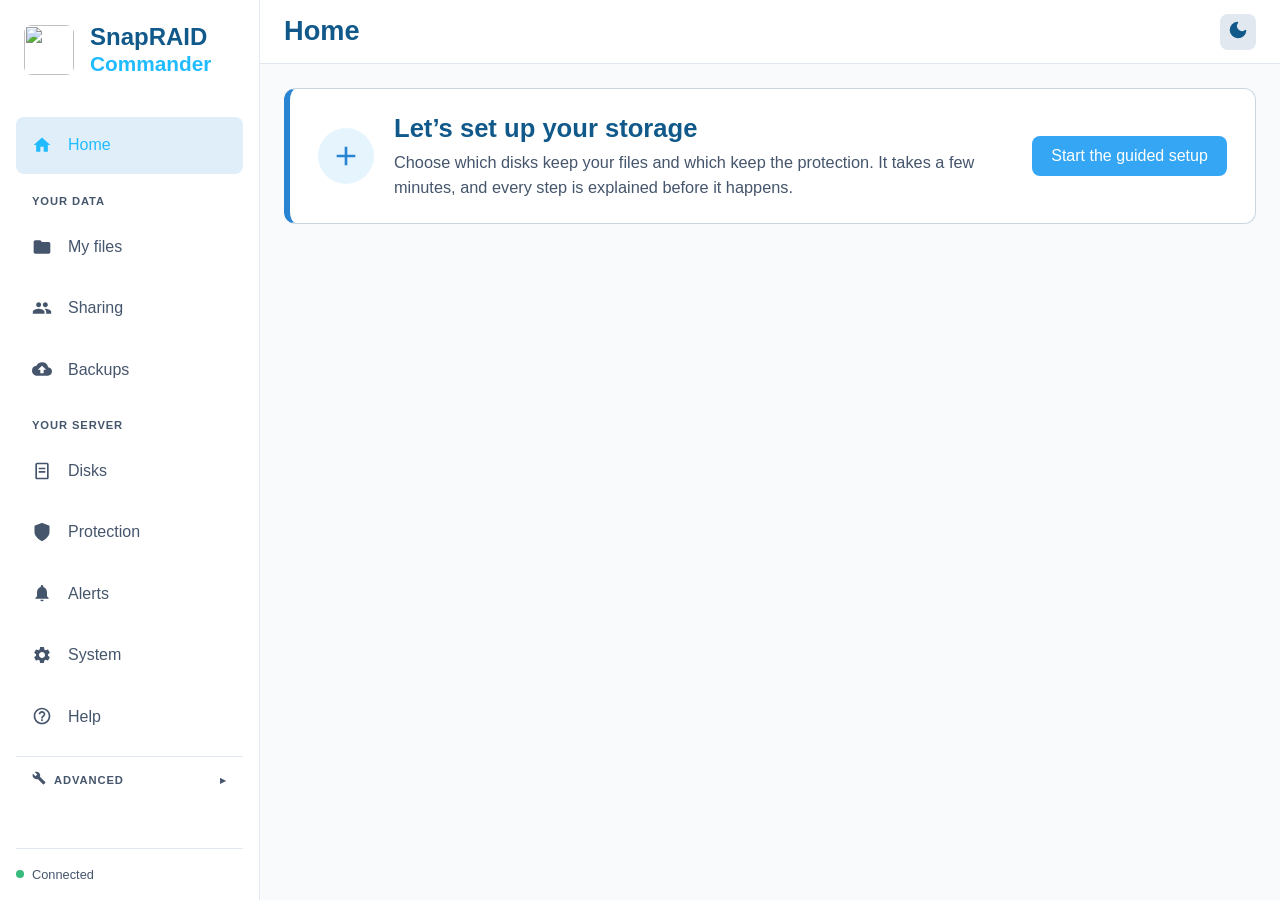
==== commit 890e8f9c: "Add the pages for everyday use to both UIs: Home, My files, Sharing, Backups, Disks, Protection, Ale" ====
--- a/commander/index.html
+++ b/commander/index.html
@@ -7,6 +7,7 @@
     <title>SnapRAID Commander</title>
     <script src="js/init.js"></script>
     <link rel="stylesheet" href="css/style.css">
+    <link rel="stylesheet" href="css/simple.css">
     <link rel="apple-touch-icon" sizes="180x180" href="/image/apple-touch-icon.png">
     <link rel="icon" type="image/png" sizes="32x32" href="/image/favicon-32x32.png">
     <link rel="icon" type="image/png" sizes="16x16" href="/image/favicon-16x16.png">
@@ -29,29 +30,61 @@
 
             <nav class="nav-links">
                 <a href="#/" class="nav-item active" data-link>
-                    <span class="icon" id="icon-dashboard"></span> Dashboard
+                    <span class="icon" id="icon-home"></span> Home
                 </a>
-                <a href="#/disks" class="nav-item" data-link>
+                <div class="nav-group">Your data</div>
+                <a href="#/files" class="nav-item" data-link>
+                    <span class="icon" id="icon-folder"></span> My files
+                </a>
+                <a href="#/sharing" class="nav-item" data-link>
+                    <span class="icon" id="icon-share"></span> Sharing
+                </a>
+                <a href="#/backups" class="nav-item" data-link>
+                    <span class="icon" id="icon-backup"></span> Backups
+                </a>
+                <div class="nav-group">Your server</div>
+                <a href="#/drives" class="nav-item" data-link>
                     <span class="icon" id="icon-harddrive"></span> Disks
                 </a>
-                <a href="#/storage" class="nav-item" data-link>
-                    <span class="icon" id="icon-storage"></span> Storage
+                <a href="#/protection" class="nav-item" data-link>
+                    <span class="icon" id="icon-shield"></span> Protection
                 </a>
-                <a href="#/arrays" class="nav-item" data-link>
-                    <span class="icon" id="icon-arrays"></span> Arrays
+                <a href="#/alerts" class="nav-item" data-link>
+                    <span class="icon" id="icon-bell"></span> Alerts
                 </a>
-                <a href="#/tasks" class="nav-item" data-link>
-                    <span class="icon" id="icon-activity"></span> Tasks
+                <a href="#/system" class="nav-item" data-link>
+                    <span class="icon" id="icon-settings"></span> System
                 </a>
-                <a href="#/diff" class="nav-item" data-link>
-                    <span class="icon" id="icon-check"></span> Differences
+                <a href="#/help" class="nav-item" data-link>
+                    <span class="icon" id="icon-help"></span> Help
                 </a>
-                <a href="#/recovery" class="nav-item" data-link>
-                    <span class="icon" id="icon-shield"></span> Recovery
-                </a>
-                <a href="#/settings" class="nav-item" data-link>
-                    <span class="icon" id="icon-settings"></span> Settings
-                </a>
+                <details class="nav-advanced" id="nav-advanced">
+                    <summary class="nav-group nav-group-toggle"><span class="icon" id="icon-tools"></span> Advanced</summary>
+                    <a href="#/dashboard" class="nav-item" data-link>
+                        <span class="icon" id="icon-dashboard"></span> Status details
+                    </a>
+                    <a href="#/storage" class="nav-item" data-link>
+                        <span class="icon" id="icon-storage"></span> Storage
+                    </a>
+                    <a href="#/arrays" class="nav-item" data-link>
+                        <span class="icon" id="icon-arrays"></span> Arrays
+                    </a>
+                    <a href="#/disks" class="nav-item" data-link>
+                        <span class="icon" data-icon="harddrive"></span> Disk details
+                    </a>
+                    <a href="#/tasks" class="nav-item" data-link>
+                        <span class="icon" id="icon-activity"></span> Tasks
+                    </a>
+                    <a href="#/diff" class="nav-item" data-link>
+                        <span class="icon" id="icon-check"></span> Differences
+                    </a>
+                    <a href="#/recovery" class="nav-item" data-link>
+                        <span class="icon" data-icon="shield"></span> Recovery
+                    </a>
+                    <a href="#/settings" class="nav-item" data-link>
+                        <span class="icon" data-icon="settings"></span> Daemon settings
+                    </a>
+                </details>
             </nav>
 
             <div class="sidebar-footer">
@@ -73,7 +106,7 @@
                     <button id="mobile-menu-btn" class="icon-btn mobile-only">
                         <span class="icon" id="icon-menu"></span>
                     </button>
-                    <h1 id="page-title">Dashboard</h1>
+                    <h1 id="page-title">Home</h1>
                 </div>
                 <div class="flex items-center gap-2">
                     <div class="header-actions" id="header-actions">
--- a/commander/css/simple.css
+++ b/commander/css/simple.css
@@ -0,0 +1,339 @@
+/* SPDX-License-Identifier: GPL-3.0-or-later */
+/* Copyright (C) 2026 Robert Paleka */
+
+/* The pages for everyday use: big clear status, one sentence of "why" for every
+   section, colors that always come with words, and large targets. */
+
+:root {
+    --sp-ok: var(--c-emerald-500, #37BC7D);
+    --sp-ok-bg: rgba(55, 188, 125, 0.12);
+    --sp-warn: var(--c-amber-500, #FE9A37);
+    --sp-warn-bg: rgba(254, 154, 55, 0.13);
+    --sp-bad: var(--c-red-500, #FB2C36);
+    --sp-bad-bg: rgba(251, 44, 54, 0.12);
+    --sp-busy: var(--c-sky-500, #34A6F4);
+    --sp-busy-bg: rgba(52, 166, 244, 0.12);
+    --sp-tip: var(--c-slate-400, #90A1B9);
+    --sp-tip-bg: rgba(144, 161, 185, 0.12);
+    --sp-data: var(--c-emerald-500, #37BC7D);
+    --sp-parity: var(--c-purple-500, #AD46FF);
+    --sp-spare: var(--c-slate-400, #90A1B9);
+}
+
+[data-theme="light"] {
+    --sp-ok: var(--c-emerald-600, #2D9966);
+    --sp-warn: var(--c-amber-600, #E1712B);
+    --sp-bad: var(--c-red-600, #E7180B);
+    --sp-busy: var(--c-sky-600, #2984D1);
+    --sp-tip: var(--c-slate-500, #62748E);
+}
+
+/* --- menu --- */
+.nav-group {
+    font-size: 0.7rem;
+    font-weight: 700;
+    letter-spacing: 0.08em;
+    text-transform: uppercase;
+    color: var(--text-secondary);
+    padding: 0.9rem 1rem 0.3rem;
+}
+.nav-advanced { margin-top: 0.4rem; border-top: var(--border-subtle); }
+.nav-group-toggle {
+    cursor: pointer;
+    list-style: none;
+    display: flex;
+    align-items: center;
+    gap: 0.5rem;
+}
+.nav-group-toggle::-webkit-details-marker { display: none; }
+.nav-group-toggle::after { content: '▸'; margin-left: auto; transition: transform 0.15s; }
+.nav-advanced[open] .nav-group-toggle::after { transform: rotate(90deg); }
+.nav-group-toggle .icon svg { width: 14px; height: 14px; fill: currentColor; }
+.nav-advanced .nav-item { padding-left: 1.6rem; font-size: 0.92rem; }
+
+/* --- page --- */
+.sp-page { display: flex; flex-direction: column; gap: var(--gap-lg); max-width: 1200px; }
+.sp-page .card { margin-bottom: 0; }
+.sp-icon { display: inline-flex; width: 1.25rem; height: 1.25rem; flex: none; }
+.sp-icon svg { width: 100%; height: 100%; fill: currentColor; }
+.sp-icon-ok { color: var(--sp-ok); }
+.sp-icon-warn { color: var(--sp-warn); }
+.sp-icon-bad { color: var(--sp-bad); }
+.sp-icon-tip { color: var(--sp-tip); }
+.sp-icon-data { color: var(--sp-data); }
+.sp-icon-parity { color: var(--sp-parity); }
+.sp-icon-spare { color: var(--sp-spare); }
+.sp-link { color: var(--text-sky); text-decoration: none; font-weight: 600; }
+.sp-link:hover { text-decoration: underline; }
+.sp-term { border-bottom: 1px dotted currentColor; cursor: help; }
+.sp-hr { border: 0; border-top: var(--border-subtle); margin: 1rem 0; }
+.sp-num { width: 5.5rem; display: inline-block; }
+.sp-w-auto { width: auto; display: inline-block; }
+
+/* --- the status at the top --- */
+.sp-hero {
+    display: flex;
+    align-items: center;
+    gap: 1.25rem;
+    padding: 1.5rem 1.75rem;
+    border-radius: var(--radius-lg);
+    border: 1px solid var(--border);
+    border-left-width: 6px;
+    background: var(--bg-card);
+}
+.sp-hero-icon {
+    width: 3.5rem;
+    height: 3.5rem;
+    border-radius: 50%;
+    display: flex;
+    align-items: center;
+    justify-content: center;
+    flex: none;
+}
+.sp-hero-icon svg { width: 2rem; height: 2rem; fill: currentColor; }
+.sp-hero-text { flex: 1; min-width: 0; }
+.sp-hero-title { font-size: 1.6rem; font-weight: 750; line-height: 1.2; }
+.sp-hero-sub { margin-top: 0.4rem; font-size: 1.02rem; color: var(--text-secondary); max-width: 52rem; }
+.sp-hero-progress { margin-top: 0.8rem; max-width: 30rem; }
+.sp-hero-action { display: flex; gap: 0.5rem; flex-wrap: wrap; }
+.sp-hero-action .btn { padding: 0.7rem 1.2rem; font-size: 1rem; }
+.sp-hero-ok { border-left-color: var(--sp-ok); }
+.sp-hero-ok .sp-hero-icon { background: var(--sp-ok-bg); color: var(--sp-ok); }
+.sp-hero-warn { border-left-color: var(--sp-warn); }
+.sp-hero-warn .sp-hero-icon { background: var(--sp-warn-bg); color: var(--sp-warn); }
+.sp-hero-bad { border-left-color: var(--sp-bad); }
+.sp-hero-bad .sp-hero-icon { background: var(--sp-bad-bg); color: var(--sp-bad); }
+.sp-hero-busy { border-left-color: var(--sp-busy); }
+.sp-hero-busy .sp-hero-icon { background: var(--sp-busy-bg); color: var(--sp-busy); }
+.sp-hero-busy .sp-hero-icon svg { animation: spin 2s linear infinite; }
+.sp-hero-setup { border-left-color: var(--sp-busy); }
+.sp-hero-setup .sp-hero-icon { background: var(--sp-busy-bg); color: var(--sp-busy); }
+
+/* --- tiles --- */
+.sp-tiles { display: grid; grid-template-columns: repeat(auto-fit, minmax(210px, 1fr)); gap: var(--gap-md); }
+.sp-tile {
+    display: flex;
+    flex-direction: column;
+    gap: 0.35rem;
+    padding: 1.1rem 1.25rem;
+    border-radius: var(--radius-lg);
+    border: 1px solid var(--border);
+    background: var(--bg-card);
+    color: inherit;
+    text-decoration: none;
+    transition: border-color 0.15s, transform 0.15s;
+}
+.sp-tile:hover, .sp-tile:focus-visible { border-color: var(--accent-glow); transform: translateY(-1px); }
+.sp-tile-head { display: flex; align-items: center; gap: 0.5rem; font-size: 0.8rem; font-weight: 700; text-transform: uppercase; letter-spacing: 0.05em; color: var(--text-secondary); }
+.sp-tile-value { font-size: 1.35rem; font-weight: 700; }
+.sp-tile-value small { font-size: 0.85rem; font-weight: 500; color: var(--text-secondary); }
+.sp-tile-sub { font-size: 0.85rem; color: var(--text-secondary); }
+
+/* --- sections --- */
+.sp-section-head { display: flex; justify-content: space-between; align-items: flex-start; gap: 1rem; flex-wrap: wrap; margin-bottom: 1rem; }
+.sp-section-head h3 { font-size: 1.15rem; }
+.sp-why { margin-top: 0.25rem; font-size: 0.92rem; color: var(--text-secondary); max-width: 56rem; }
+.sp-section-extra { display: flex; align-items: center; gap: 0.4rem; flex-wrap: wrap; }
+.sp-empty { padding: 1.5rem; text-align: center; color: var(--text-secondary); border: 1px dashed var(--border); border-radius: var(--radius-md); }
+.sp-empty .sp-icon { vertical-align: middle; }
+
+/* --- rows of findings and events --- */
+.sp-rows { display: flex; flex-direction: column; gap: 0.5rem; }
+.sp-row {
+    display: flex;
+    align-items: center;
+    gap: 0.9rem;
+    padding: 0.8rem 1rem;
+    border-radius: var(--radius-md);
+    border: 1px solid var(--border);
+    border-left-width: 4px;
+}
+.sp-row-bad { border-left-color: var(--sp-bad); background: var(--sp-bad-bg); }
+.sp-row-warn { border-left-color: var(--sp-warn); background: var(--sp-warn-bg); }
+.sp-row-tip { border-left-color: var(--sp-tip); }
+.sp-row-ok { border-left-color: var(--sp-ok); }
+.sp-row-main { flex: 1; min-width: 0; }
+.sp-row-title { font-weight: 650; }
+.sp-row-text { font-size: 0.9rem; color: var(--text-secondary); }
+.sp-row-when { font-size: 0.82rem; color: var(--text-secondary); white-space: nowrap; }
+
+/* --- forms --- */
+.sp-form { display: flex; flex-direction: column; gap: 0.6rem; }
+.sp-form-row { display: flex; align-items: center; gap: 0.6rem; flex-wrap: wrap; }
+.sp-form-foot { display: flex; align-items: center; gap: 1rem; margin-top: 0.8rem; flex-wrap: wrap; }
+.sp-field { display: flex; flex-direction: column; gap: 0.3rem; margin-bottom: 0.9rem; }
+.sp-field-label { font-weight: 650; font-size: 0.95rem; }
+.sp-field-help { font-size: 0.85rem; color: var(--text-secondary); }
+.sp-toggle { display: flex; align-items: flex-start; gap: 0.75rem; }
+.sp-toggle-text { display: flex; flex-direction: column; cursor: pointer; }
+.sp-saved { font-size: 0.9rem; color: var(--sp-ok); display: inline-flex; align-items: center; gap: 0.4rem; opacity: 0; transition: opacity 0.3s; }
+.sp-saved-on { opacity: 1; }
+.sp-choices { display: flex; flex-direction: column; gap: 0.5rem; }
+.sp-choice {
+    display: flex;
+    align-items: flex-start;
+    gap: 0.6rem;
+    padding: 0.7rem 0.9rem;
+    border: 1px solid var(--border);
+    border-radius: var(--radius-md);
+    cursor: pointer;
+}
+.sp-choice:has(input:checked) { border-color: var(--accent-glow); background: var(--sp-busy-bg); }
+.sp-choice input { margin-top: 0.3rem; }
+.sp-day { display: inline-flex; align-items: center; gap: 0.3rem; padding: 0.3rem 0.6rem; border: 1px solid var(--border); border-radius: 999px; cursor: pointer; }
+.sp-day:has(input:checked) { border-color: var(--accent-glow); background: var(--sp-busy-bg); }
+.sp-more summary { cursor: pointer; font-weight: 600; color: var(--text-sky); }
+.sp-pre { max-height: 16rem; overflow: auto; font-size: 0.75rem; background: var(--bg-sub); padding: 0.6rem; border-radius: var(--radius-md); white-space: pre-wrap; }
+
+/* --- facts --- */
+.sp-facts { display: grid; grid-template-columns: repeat(auto-fit, minmax(180px, 1fr)); gap: 1rem; }
+.sp-fact-label { font-size: 0.78rem; font-weight: 700; text-transform: uppercase; letter-spacing: 0.05em; color: var(--text-secondary); }
+.sp-fact-value { font-size: 1.1rem; font-weight: 650; margin-top: 0.2rem; }
+
+/* --- pills and chips --- */
+.sp-pill { display: inline-flex; align-items: center; padding: 0.2rem 0.6rem; border-radius: 999px; font-size: 0.8rem; font-weight: 650; white-space: nowrap; }
+.sp-pill-ok { background: var(--sp-ok-bg); color: var(--sp-ok); }
+.sp-pill-warn { background: var(--sp-warn-bg); color: var(--sp-warn); }
+.sp-pill-bad { background: var(--sp-bad-bg); color: var(--sp-bad); }
+.sp-pill-busy { background: var(--sp-busy-bg); color: var(--sp-busy); }
+.sp-pill-tip { background: var(--sp-tip-bg); color: var(--sp-tip); }
+.sp-chip {
+    display: inline-flex;
+    align-items: center;
+    gap: 0.35rem;
+    padding: 0.35rem 0.75rem;
+    border-radius: 999px;
+    border: 1px solid var(--border);
+    background: var(--bg-sub);
+    color: inherit;
+    font-size: 0.88rem;
+    cursor: pointer;
+}
+.sp-chip.active { border-color: var(--accent-glow); box-shadow: 0 0 0 2px var(--sp-busy-bg); }
+.sp-chip-data { border-left: 4px solid var(--sp-data); }
+.sp-chip-parity { border-left: 4px solid var(--sp-parity); }
+.sp-chip-spare { border-left: 4px dashed var(--sp-spare); }
+.sp-chip-x { background: none; border: none; color: var(--text-secondary); font-size: 1rem; cursor: pointer; line-height: 1; }
+.sp-users { display: flex; gap: 0.5rem; flex-wrap: wrap; }
+
+/* --- files --- */
+.sp-tabs { display: flex; gap: 0.4rem; flex-wrap: wrap; }
+.sp-tab { padding: 0.45rem 0.9rem; border-radius: 999px; border: 1px solid var(--border); background: var(--bg-card); color: inherit; cursor: pointer; font-family: monospace; }
+.sp-tab.active { border-color: var(--accent-glow); background: var(--sp-busy-bg); }
+.sp-crumbs { display: flex; align-items: center; gap: 0.35rem; flex-wrap: wrap; margin-bottom: 0.8rem; font-size: 0.95rem; }
+.sp-crumbs a { color: var(--text-sky); text-decoration: none; display: inline-flex; align-items: center; gap: 0.3rem; }
+.sp-files { display: flex; flex-direction: column; border: 1px solid var(--border); border-radius: var(--radius-md); overflow: hidden; }
+.sp-file {
+    display: grid;
+    grid-template-columns: minmax(0, 1fr) 6rem 9rem auto;
+    align-items: center;
+    gap: 0.75rem;
+    padding: 0.5rem 0.8rem;
+    border-bottom: var(--border-subtle);
+}
+.sp-file:last-child { border-bottom: none; }
+.sp-file:hover { background: var(--table-row-alt); }
+.sp-file-name { display: inline-flex; align-items: center; gap: 0.45rem; color: inherit; text-decoration: none; overflow: hidden; text-overflow: ellipsis; white-space: nowrap; }
+a.sp-file-name { font-weight: 600; }
+.sp-file-name .sp-icon { color: var(--text-sky); }
+.sp-file-meta { font-size: 0.82rem; color: var(--text-secondary); white-space: nowrap; }
+.sp-file-actions { display: flex; gap: 0.3rem; justify-content: flex-end; opacity: 0.55; transition: opacity 0.15s; }
+.sp-file:hover .sp-file-actions, .sp-file:focus-within .sp-file-actions { opacity: 1; }
+.sp-pick { max-height: 22rem; overflow: auto; border: 1px solid var(--border); border-radius: var(--radius-md); padding: 0.4rem; }
+.sp-pick-row { display: flex; align-items: baseline; gap: 0.5rem; flex-wrap: wrap; padding: 0.25rem 0.3rem; font-size: 0.88rem; }
+.sp-check-all { display: inline-flex; gap: 0.4rem; margin-bottom: 0.4rem; font-weight: 600; }
+.sp-list-plain { list-style: none; display: flex; flex-direction: column; gap: 0.3rem; font-size: 0.88rem; max-height: 18rem; overflow: auto; }
+
+/* --- bays --- */
+.sp-bays { display: grid; gap: 0.6rem; }
+.sp-bay {
+    position: relative;
+    display: flex;
+    flex-direction: column;
+    align-items: center;
+    justify-content: center;
+    gap: 0.15rem;
+    min-height: 5.5rem;
+    padding: 0.6rem 0.4rem;
+    border-radius: var(--radius-md);
+    border: 2px solid var(--border);
+    background: var(--bg-sub);
+    color: inherit;
+    cursor: pointer;
+}
+.sp-bay-num { position: absolute; top: 0.3rem; left: 0.5rem; font-size: 0.7rem; color: var(--text-secondary); }
+.sp-bay-name { font-weight: 700; font-family: monospace; }
+.sp-bay-sub { font-size: 0.75rem; color: var(--text-secondary); }
+.sp-bay-empty { border-style: dashed; opacity: 0.75; }
+.sp-bay-data { border-color: var(--sp-data); }
+.sp-bay-parity { border-color: var(--sp-parity); }
+.sp-bay-spare { border-color: var(--sp-spare); border-style: dashed; }
+.sp-bay-h-bad { background: var(--sp-bad-bg); border-color: var(--sp-bad); animation: sp-blink 1.4s ease-in-out infinite; }
+.sp-bay-h-warn { background: var(--sp-warn-bg); }
+.sp-bay-alert { font-size: 0.7rem; font-weight: 800; text-transform: uppercase; color: var(--sp-bad); }
+.sp-bay-target { outline: 2px dashed var(--accent-glow); outline-offset: 2px; }
+.sp-unplaced { display: flex; gap: 0.5rem; align-items: center; flex-wrap: wrap; margin-top: 1rem; }
+.sp-place-bar { margin-top: 0.8rem; padding: 0.7rem 0.9rem; border-radius: var(--radius-md); background: var(--sp-busy-bg); }
+@keyframes sp-blink { 50% { box-shadow: 0 0 0 4px var(--sp-bad-bg); } }
+
+/* --- disks --- */
+.sp-disks { display: grid; grid-template-columns: repeat(auto-fill, minmax(330px, 1fr)); gap: var(--gap-md); }
+.sp-disk { border: 1px solid var(--border); border-radius: var(--radius-md); padding: 0.9rem 1rem; display: flex; flex-direction: column; gap: 0.6rem; border-top-width: 4px; }
+.sp-disk-data { border-top-color: var(--sp-data); }
+.sp-disk-parity { border-top-color: var(--sp-parity); }
+.sp-disk-spare { border-top-color: var(--sp-spare); border-top-style: dashed; }
+.sp-disk-head { display: flex; align-items: flex-start; gap: 0.6rem; }
+.sp-disk-title { flex: 1; min-width: 0; }
+.sp-disk-facts { display: flex; gap: 0.5rem 1rem; flex-wrap: wrap; font-size: 0.85rem; color: var(--text-secondary); align-items: center; }
+.sp-disk-actions { display: flex; gap: 0.35rem; flex-wrap: wrap; }
+.sp-io { display: grid; grid-template-columns: auto 1fr; gap: 0.15rem 0.5rem; align-items: center; }
+.sp-spark { width: 100%; height: 1.4rem; }
+.sp-spark-read rect { fill: var(--sp-busy); }
+.sp-spark-write rect { fill: var(--sp-parity); }
+
+/* --- runs --- */
+.sp-runs { display: flex; flex-direction: column; gap: 0.3rem; }
+.sp-run { display: grid; grid-template-columns: 8rem 12rem 1fr 9rem; gap: 0.75rem; align-items: center; font-size: 0.88rem; }
+.sp-run-when, .sp-run-dur { color: var(--text-secondary); white-space: nowrap; }
+.sp-run-bar { height: 0.7rem; background: var(--bg-sub); border-radius: 999px; overflow: hidden; }
+.sp-run-fill { display: block; height: 100%; border-radius: 999px; background: var(--sp-busy); }
+.sp-run-scrub { background: var(--sp-ok); }
+.sp-run-bad { background: var(--sp-bad); }
+
+/* --- cards of shares and backups --- */
+.sp-cards { display: grid; grid-template-columns: repeat(auto-fill, minmax(340px, 1fr)); gap: var(--gap-md); }
+.sp-card { border: 1px solid var(--border); border-radius: var(--radius-md); padding: 1rem; display: flex; flex-direction: column; gap: 0.7rem; }
+.sp-card-head { display: flex; align-items: flex-start; gap: 0.6rem; }
+.sp-card-head > div { flex: 1; min-width: 0; }
+.sp-card-head .sp-icon { color: var(--text-sky); }
+.sp-card-facts { list-style: none; display: flex; flex-direction: column; gap: 0.25rem; font-size: 0.88rem; color: var(--text-secondary); }
+.sp-card-facts li::before { content: '•'; margin-right: 0.45rem; color: var(--text-sky); }
+.sp-card-actions { display: flex; gap: 0.4rem; flex-wrap: wrap; margin-top: auto; }
+.sp-open { background: var(--bg-sub); border-radius: var(--radius-md); padding: 0.5rem 0.7rem; font-size: 0.85rem; display: flex; flex-direction: column; gap: 0.2rem; }
+
+/* --- help --- */
+.sp-guides { display: flex; flex-direction: column; gap: 0.5rem; }
+.sp-guide { border: 1px solid var(--border); border-radius: var(--radius-md); padding: 0.75rem 1rem; }
+.sp-guide summary { cursor: pointer; font-weight: 650; }
+.sp-guide p { margin: 0.6rem 0; color: var(--text-secondary); }
+.sp-glossary { display: grid; grid-template-columns: 9rem 1fr; gap: 0.5rem 1rem; }
+.sp-glossary dt { font-weight: 700; text-transform: capitalize; }
+.sp-glossary dd { color: var(--text-secondary); }
+
+/* --- small screens --- */
+@media (max-width: 768px) {
+    .sp-hero { flex-direction: column; align-items: flex-start; padding: 1.2rem; }
+    .sp-hero-title { font-size: 1.3rem; }
+    .sp-file { grid-template-columns: minmax(0, 1fr) auto; }
+    .sp-file .sp-file-meta { display: none; }
+    .sp-file-actions { opacity: 1; grid-column: 1 / -1; justify-content: flex-start; flex-wrap: wrap; }
+    .sp-run { grid-template-columns: 1fr 1fr; }
+    .sp-run-bar { grid-column: 1 / -1; }
+    .sp-glossary { grid-template-columns: 1fr; }
+    .sp-disks, .sp-cards { grid-template-columns: 1fr; }
+}
+
+@media (prefers-reduced-motion: reduce) {
+    .sp-hero-busy .sp-hero-icon svg, .sp-bay-h-bad { animation: none; }
+}
+.sp-danger-text { color: var(--sp-bad); }
